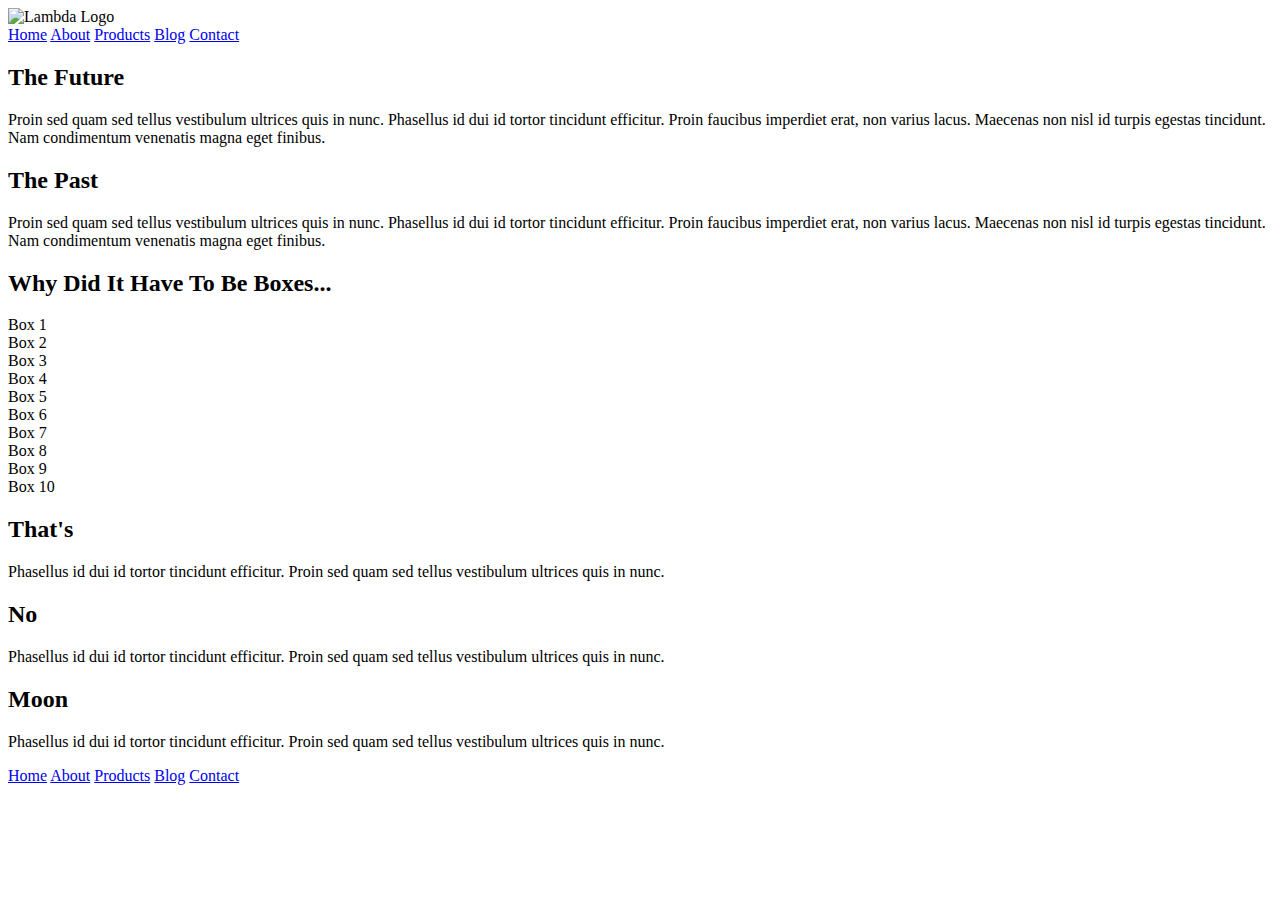
==== index.html @ 111f8a6b "html skeleton for nav built and header image added" ====
<!doctype html>

<html lang="en">
<head>
  <meta charset="utf-8">

  <title>Sprint Challenge - Home</title>

  <link href="https://fonts.googleapis.com/css?family=Roboto|Rubik" rel="stylesheet">
  <link rel="stylesheet" href="css/index.css">

</head>

<body>

    <header>
        <div class="header-image">
            <img src="/img/lambda-black.png" alt="Lambda Logo">
        </div>
        <nav class="nav-links">
            <a href="index.html">Home</a>
            <a href="about.html">About</a>
            <a href="#">Products</a>
            <a href="#">Blog</a>
            <a href="#">Contact</a>
        </nav>
    </header>


    <div class="container">
   
        <section class="top-content">
            <div class="text-container">
                <h2>The Future</h2>
                <p>Proin sed quam sed tellus vestibulum ultrices quis in nunc. Phasellus id dui id tortor tincidunt efficitur. Proin faucibus imperdiet erat, non varius lacus. Maecenas non nisl id turpis egestas tincidunt. Nam condimentum venenatis magna eget finibus.</p>
            </div>
            <div class="text-container">
                <h2>The Past</h2>
                <p>Proin sed quam sed tellus vestibulum ultrices quis in nunc. Phasellus id dui id tortor tincidunt efficitur. Proin faucibus imperdiet erat, non varius lacus. Maecenas non nisl id turpis egestas tincidunt. Nam condimentum venenatis magna eget finibus.</p>
            </div>
        </section>
        
        <section class="middle-content">
        
            <h2>Why Did It Have To Be Boxes...</h2>
            
            <div class="boxes">
                <div class="box">Box 1</div>
                <div class="box">Box 2</div>
                <div class="box">Box 3</div>
                <div class="box">Box 4</div>
                <div class="box">Box 5</div>
                <div class="box">Box 6</div>
                <div class="box">Box 7</div>
                <div class="box">Box 8</div>
                <div class="box">Box 9</div>
                <div class="box">Box 10</div>
            </div>
        
        </section>

        <section class="bottom-content">

            <div class="text-container">
                <h2>That's</h2>
                <p>Phasellus id dui id tortor tincidunt efficitur. Proin sed quam sed tellus vestibulum ultrices quis in nunc.</p>
            </div>
            <div class="text-container">
                <h2>No</h2>
                <p>Phasellus id dui id tortor tincidunt efficitur. Proin sed quam sed tellus vestibulum ultrices quis in nunc.</p>
            </div>
            <div class="text-container">
                <h2>Moon</h2>
                <p>Phasellus id dui id tortor tincidunt efficitur. Proin sed quam sed tellus vestibulum ultrices quis in nunc.</p>
            </div>

        </section>
        
        <footer>
            <nav>
                <a href="#">Home</a>
                <a href="#">About</a>
                <a href="#">Products</a>
                <a href="#">Blog</a>
                <a href="#">Contact</a>
            </nav>
        </footer>
    </div><!-- container -->        
</body>
</html>
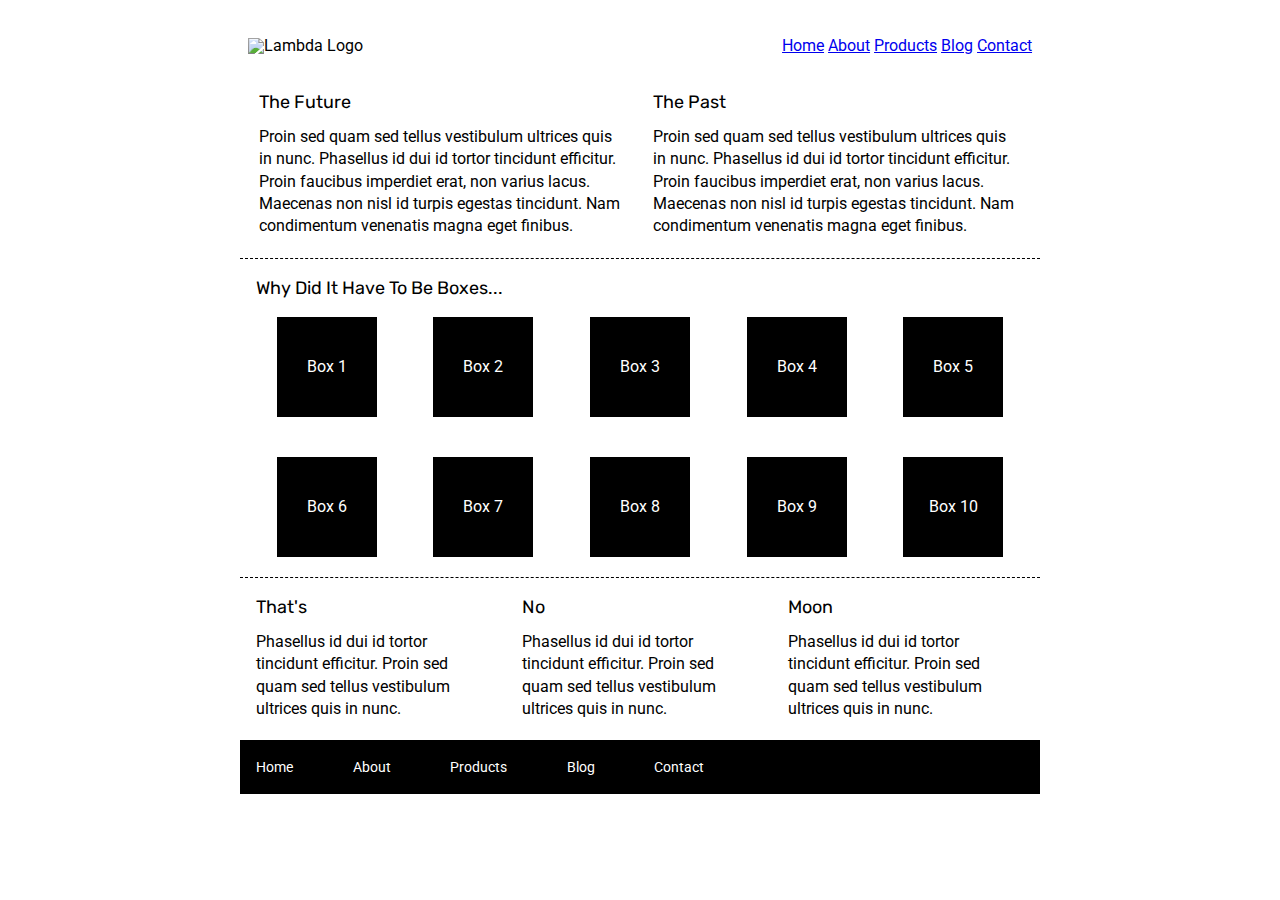
==== commit 5a91eb79: "styled and spaced nav links and lambda image with flexbox" ====
--- a/index.html
+++ b/index.html
@@ -14,16 +14,18 @@
 <body>
 
     <header>
-        <div class="header-image">
-            <img src="/img/lambda-black.png" alt="Lambda Logo">
+        <div class="header-div">
+            <div class="header-image">
+                <img src="/img/lambda-black.png" alt="Lambda Logo">
+            </div>
+            <nav>
+                <a href="index.html">Home</a>
+                <a href="about.html">About</a>
+                <a href="#">Products</a>
+                <a href="#">Blog</a>
+                <a href="#">Contact</a>
+            </nav>
         </div>
-        <nav class="nav-links">
-            <a href="index.html">Home</a>
-            <a href="about.html">About</a>
-            <a href="#">Products</a>
-            <a href="#">Blog</a>
-            <a href="#">Contact</a>
-        </nav>
     </header>
 
 
--- a/css/index.css
+++ b/css/index.css
@@ -0,0 +1,162 @@
+/* http://meyerweb.com/eric/tools/css/reset/ 
+   v2.0 | 20110126
+   License: none (public domain)
+*/
+
+html, body, div, span, applet, object, iframe,
+h1, h2, h3, h4, h5, h6, p, blockquote, pre,
+a, abbr, acronym, address, big, cite, code,
+del, dfn, em, img, ins, kbd, q, s, samp,
+small, strike, strong, sub, sup, tt, var,
+b, u, i, center,
+dl, dt, dd, ol, ul, li,
+fieldset, form, label, legend,
+table, caption, tbody, tfoot, thead, tr, th, td,
+article, aside, canvas, details, embed, 
+figure, figcaption, footer, header, hgroup, 
+menu, nav, output, ruby, section, summary,
+time, mark, audio, video {
+	margin: 0;
+	padding: 0;
+	border: 0;
+	font-size: 100%;
+	font: inherit;
+	vertical-align: baseline;
+}
+/* HTML5 display-role reset for older browsers */
+article, aside, details, figcaption, figure, 
+footer, header, hgroup, menu, nav, section {
+	display: block;
+}
+body {
+	line-height: 1;
+}
+ol, ul {
+	list-style: none;
+}
+blockquote, q {
+	quotes: none;
+}
+blockquote:before, blockquote:after,
+q:before, q:after {
+	content: '';
+	content: none;
+}
+table {
+	border-collapse: collapse;
+	border-spacing: 0;
+}
+
+* {
+    box-sizing: border-box;
+}
+
+html, body {
+    height: 100%;
+    font-family: 'Roboto', sans-serif;
+}
+
+h1, h2, h3, h4, h5 {
+    font-size: 18px;
+    margin-bottom: 15px;
+    font-family: 'Rubik', sans-serif;
+}
+
+p {
+    line-height: 1.4;
+}
+
+/***** HEADER STYLES *****/
+
+.header-div {
+    display: flex;
+    justify-content: space-around;
+    padding: 3%;
+    align-items: baseline;
+}
+
+
+
+
+
+
+
+/****** TOP SECTION STYLES ******/
+.container {
+    width: 800px;
+    margin: 0 auto;
+}
+
+.top-content {
+    display: flex;
+    flex-wrap: wrap;
+    justify-content: space-evenly;
+    margin-bottom: 20px;
+    border-bottom: 1px dashed black;
+}
+
+.top-content .text-container {
+    width: 48%;
+    padding: 0 1%;
+    padding-bottom: 20px;  
+}
+
+.middle-content {
+    margin-bottom: 20px;
+    border-bottom: 1px dashed black;
+}
+
+.middle-content h2 {
+    padding: 0 2%;
+    margin-bottom: 0;
+}
+
+.middle-content .boxes {
+    display: flex;
+    flex-wrap: wrap;
+    justify-content: space-evenly;
+}
+
+.middle-content .boxes .box {
+    width: 12.5%;
+    height: 100px;
+    background: black;
+    margin: 20px 2.5%;
+    color: white;
+    display: flex;
+    align-items: center;
+    justify-content: center;
+}
+
+.bottom-content {
+    display: flex;
+    margin: 0 2% 20px;
+    justify-content: space-around;
+}
+
+.bottom-content .text-container {
+    padding-right: 4%;
+}
+
+.bottom-content .text-container:last-child {
+    padding-right: 0;
+}
+
+footer {
+    width: 100%;
+    background: black;
+}
+
+footer nav {
+    width: 60%;
+    display: flex;
+    justify-content: space-between;
+    align-items: center;
+    padding: 20px 2%;
+    font-size: 14px;
+}
+
+footer nav a {
+    color: white;
+    text-decoration: none;
+}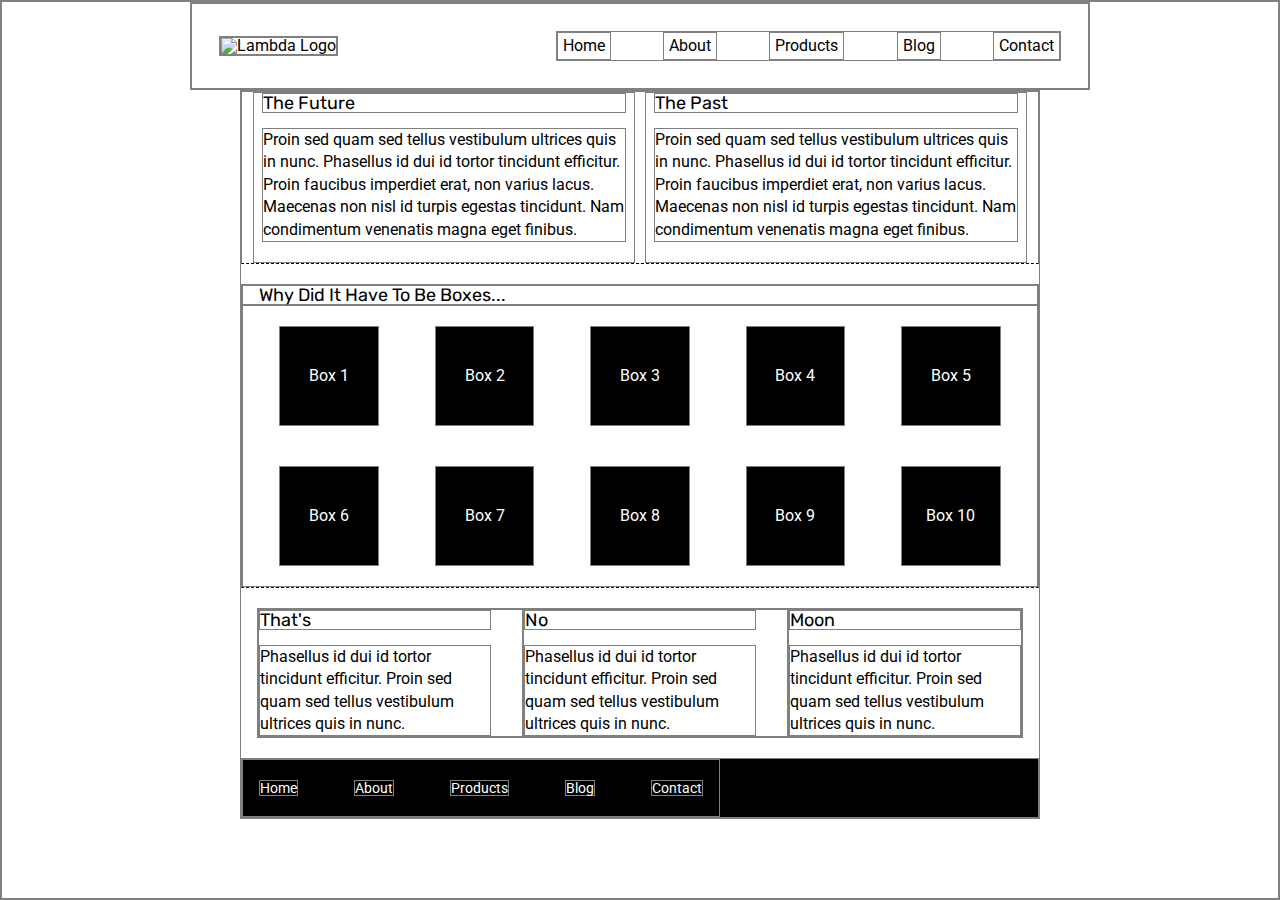
==== commit 1d664f75: "working through sizing and spacing of nav bar and header image" ====
--- a/index.html
+++ b/index.html
@@ -26,6 +26,8 @@
                 <a href="#">Contact</a>
             </nav>
         </div>
+
+        
     </header>
 
 
--- a/css/index.css
+++ b/css/index.css
@@ -18,7 +18,7 @@
 time, mark, audio, video {
 	margin: 0;
 	padding: 0;
-	border: 0;
+	border: 1px solid grey;
 	font-size: 100%;
 	font: inherit;
 	vertical-align: baseline;
@@ -68,14 +68,32 @@
 
 /***** HEADER STYLES *****/
 
+header {
+    width: 900px;
+    /* I'm only using pixels for width because the content containers below did and I am trying to match their sizes. I would have preferred to use % but it wouldn't match the example .png file depending on the width of the viewport */
+    margin: 0 auto;
+}
+
 .header-div {
     display: flex;
-    justify-content: space-around;
+    justify-content: space-between;
     padding: 3%;
     align-items: baseline;
 }
 
+nav {
+    width: 60%;
+    display: flex;
+    justify-content: space-between;
+}
 
+ header .header-div nav a {
+     display: inline-block;
+    text-decoration: none;
+    padding: 1%;
+    color: black;
+
+}
 
 
 
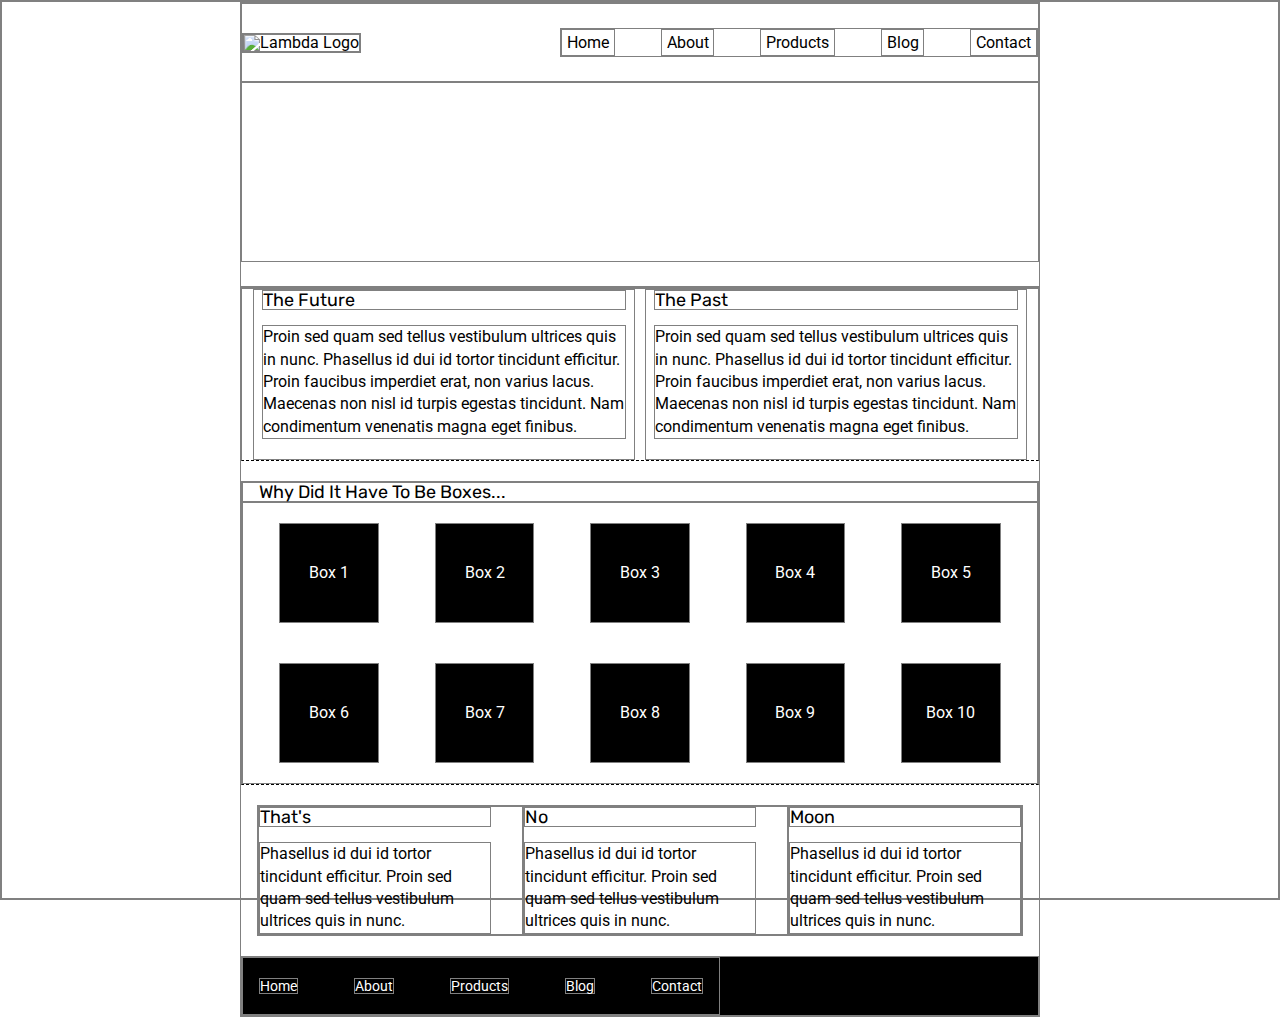
==== commit a106b86f: "added header photo below nav and adjusted sizes according to example" ====
--- a/index.html
+++ b/index.html
@@ -27,7 +27,9 @@
             </nav>
         </div>
 
-        
+        <div class="header-photo">
+           <!-- background image in css file -->
+        </div>
     </header>
 
 
--- a/css/index.css
+++ b/css/index.css
@@ -69,7 +69,7 @@
 /***** HEADER STYLES *****/
 
 header {
-    width: 900px;
+    width: 800px;
     /* I'm only using pixels for width because the content containers below did and I am trying to match their sizes. I would have preferred to use % but it wouldn't match the example .png file depending on the width of the viewport */
     margin: 0 auto;
 }
@@ -77,7 +77,7 @@
 .header-div {
     display: flex;
     justify-content: space-between;
-    padding: 3%;
+    padding: 3% 0;
     align-items: baseline;
 }
 
@@ -93,6 +93,15 @@
     padding: 1%;
     color: black;
 
+}
+
+.header-photo {
+    height: 20vh;
+    background-image: url("/img/jumbo.jpg");
+    background-position: center;
+    background-repeat: no-repeat;
+    background-size: cover;
+    margin-bottom: 3%;
 }
 
 
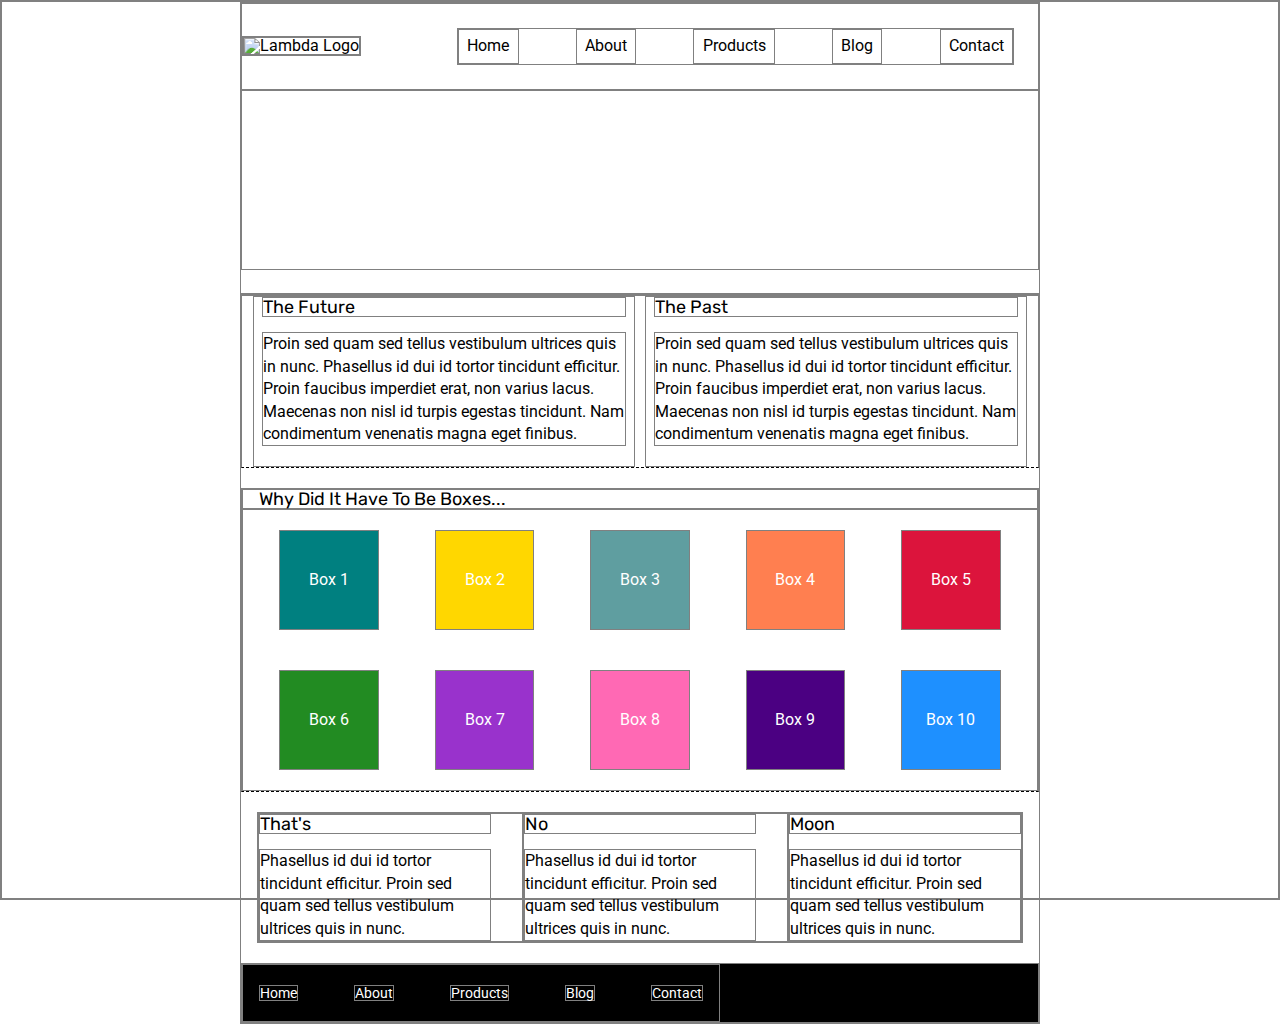
==== commit da2674c7: "changed box colors" ====
--- a/index.html
+++ b/index.html
@@ -51,16 +51,16 @@
             <h2>Why Did It Have To Be Boxes...</h2>
             
             <div class="boxes">
-                <div class="box">Box 1</div>
-                <div class="box">Box 2</div>
-                <div class="box">Box 3</div>
-                <div class="box">Box 4</div>
-                <div class="box">Box 5</div>
-                <div class="box">Box 6</div>
-                <div class="box">Box 7</div>
-                <div class="box">Box 8</div>
-                <div class="box">Box 9</div>
-                <div class="box">Box 10</div>
+                <div class="box" id="teal">Box 1</div>
+                <div class="box" id="gold">Box 2</div>
+                <div class="box" id="cadetblue">Box 3</div>
+                <div class="box" id="coral">Box 4</div>
+                <div class="box" id="crimson">Box 5</div>
+                <div class="box" id="forestgreen">Box 6</div>
+                <div class="box" id="darkorchid">Box 7</div>
+                <div class="box" id="hotpink">Box 8</div>
+                <div class="box" id="indigo">Box 9</div>
+                <div class="box" id="dodgerblue">Box 10</div>
             </div>
         
         </section>
--- a/css/index.css
+++ b/css/index.css
@@ -82,15 +82,16 @@
 }
 
 nav {
-    width: 60%;
+    width: 70%;
     display: flex;
     justify-content: space-between;
+    margin-right: 3%;
 }
 
  header .header-div nav a {
-     display: inline-block;
+    display: inline-block;
     text-decoration: none;
-    padding: 1%;
+    padding: 1.5%;
     color: black;
 
 }
@@ -138,6 +139,48 @@
     margin-bottom: 0;
 }
 
+/***** BOXES *****/
+
+#teal{
+    background-color: teal;
+}
+
+#gold{
+    background-color: gold;
+}
+
+#cadetblue{
+    background-color: cadetblue;
+}
+
+#coral{
+    background-color: coral;
+}
+
+#crimson{
+    background-color: crimson;
+}
+
+#forestgreen{
+    background-color: forestgreen;
+}
+
+#darkorchid{
+    background-color: darkorchid;
+}
+
+#hotpink{
+    background-color: hotpink;
+}
+
+#indigo{
+    background-color: indigo;
+}
+
+#dodgerblue{
+    background-color: dodgerblue;
+}
+
 .middle-content .boxes {
     display: flex;
     flex-wrap: wrap;
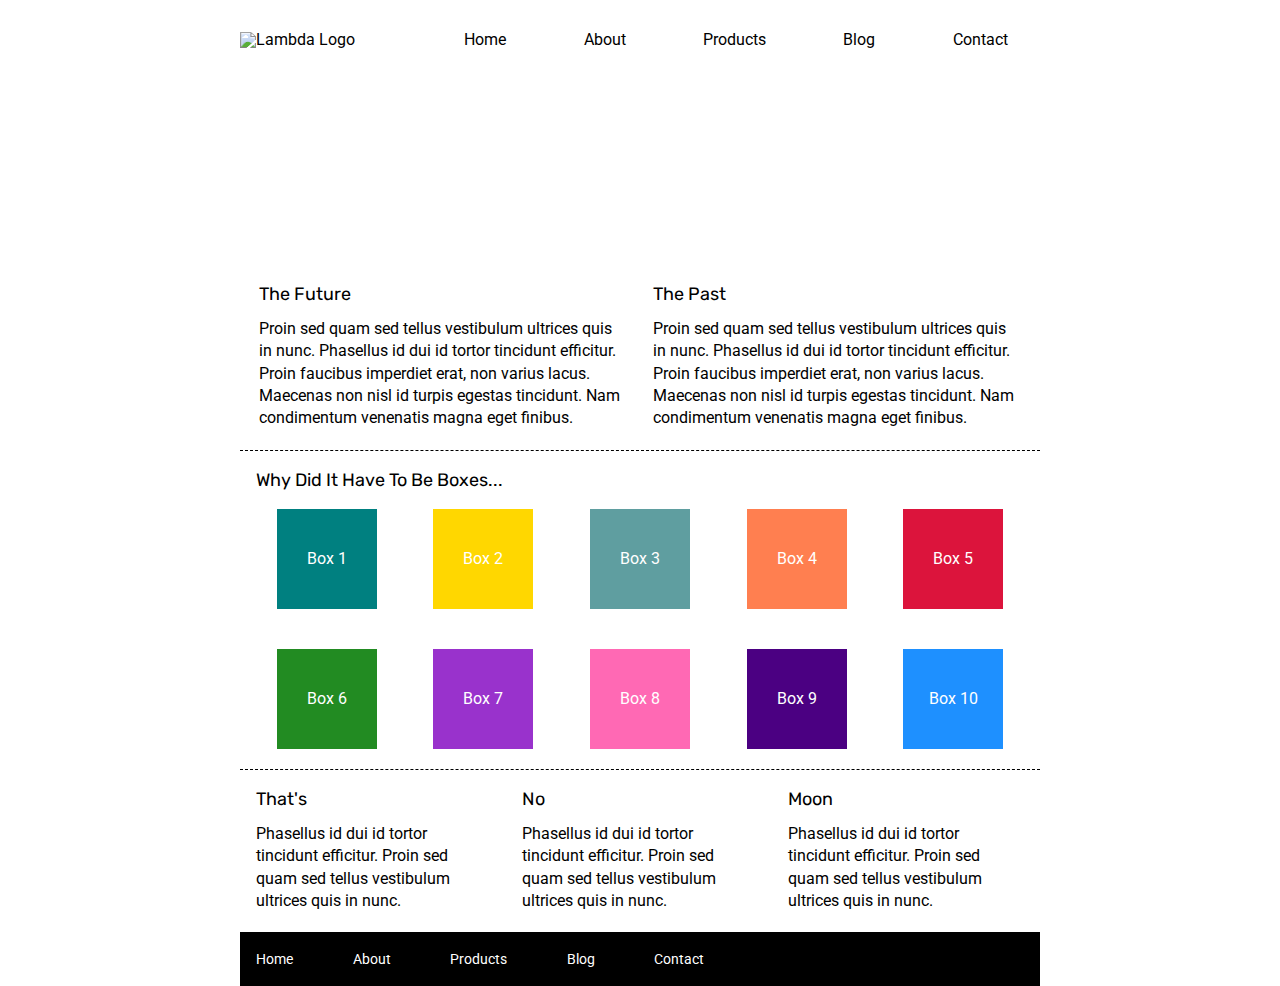
==== commit 041e8d2c: "answered the self study questions in a comment in the <head> of index.html" ====
--- a/index.html
+++ b/index.html
@@ -8,6 +8,29 @@
 
   <link href="https://fonts.googleapis.com/css?family=Roboto|Rubik" rel="stylesheet">
   <link rel="stylesheet" href="css/index.css">
+
+
+  <!-- SELF STUDY QUESTIONS 
+
+    1) If you were to describe semantic HTML to the next cohort of students, what would you say?
+        Semantic html is a way to convey meaning into how you structure your web page. It not only lays the page out visually but defines what each part of the page means.
+
+    2) Name two big differences between display: block; and display: inline;.
+        Display: block takes up a new line from start to finish and display: inline only takes up enough space that it needs on its original line. width properties can be added to block and not inline.
+
+    3) What are the 4 areas of the box model?
+        4 areas of the box model are content, padding, border, and margin.
+
+    4) While using flexbox, what axis does the following property work on: align-items: center?
+        align-items: center works on the cross axis.
+
+    5) Explain why git is valuable to a team of developers.
+        Git is valuable because it tracks the many changes and iterations of large code bases. It allows teams of developers to work independently on the same code repository and be able to merge them together later. Also it allows teams to go back to earlier, more stable versions if a new addition has an adverse or unexpected effect.
+
+
+
+
+    -->
 
 </head>
 
--- a/css/index.css
+++ b/css/index.css
@@ -18,7 +18,7 @@
 time, mark, audio, video {
 	margin: 0;
 	padding: 0;
-	border: 1px solid grey;
+	border: 0;
 	font-size: 100%;
 	font: inherit;
 	vertical-align: baseline;
@@ -95,6 +95,10 @@
     color: black;
 
 }
+header .header-div nav a:hover {
+    color: whitesmoke;
+}
+
 
 .header-photo {
     height: 20vh;
@@ -105,6 +109,15 @@
     margin-bottom: 3%;
 }
 
+.header-photo-about {
+    height: 20vh;
+    background-image: url("/img/jumbo-about.png");
+    background-position: center;
+    background-repeat: no-repeat;
+    background-size: cover;
+    margin-bottom: 3%;
+}
+
 
 
 
@@ -229,4 +242,58 @@
 footer nav a {
     color: white;
     text-decoration: none;
+}
+
+/***** ABOUT PAGE STYLES *****/
+
+.about-info {
+    padding: 2%;
+    margin-bottom: 4%;
+    border-bottom: 2px dashed black;
+}
+
+.bottom-section {
+    padding: 4%;
+}
+
+.middle-section {
+    display: flex;
+    flex-flow: row wrap;
+    justify-content: space-between;
+}
+
+.middle-section .card {
+    width: 49%;
+    padding: 3%;
+    border-bottom: 2px dashed black;
+    margin-bottom: 5%;
+}
+
+.card-images img {
+    display: inline-block;
+    width: 100%;
+}
+
+.card p {
+    padding: 5%;
+}
+
+.card h2 {
+    padding: 2%;
+}
+
+.card-buttons a {
+    text-decoration: none;
+    color: black;
+    border: 2px solid black;
+    text-align: center;
+    padding: 3%;
+    border-radius: 5px;
+    margin: 2%;
+}
+
+a:hover{
+    background-color: black;
+    color:whitesmoke;
+
 }